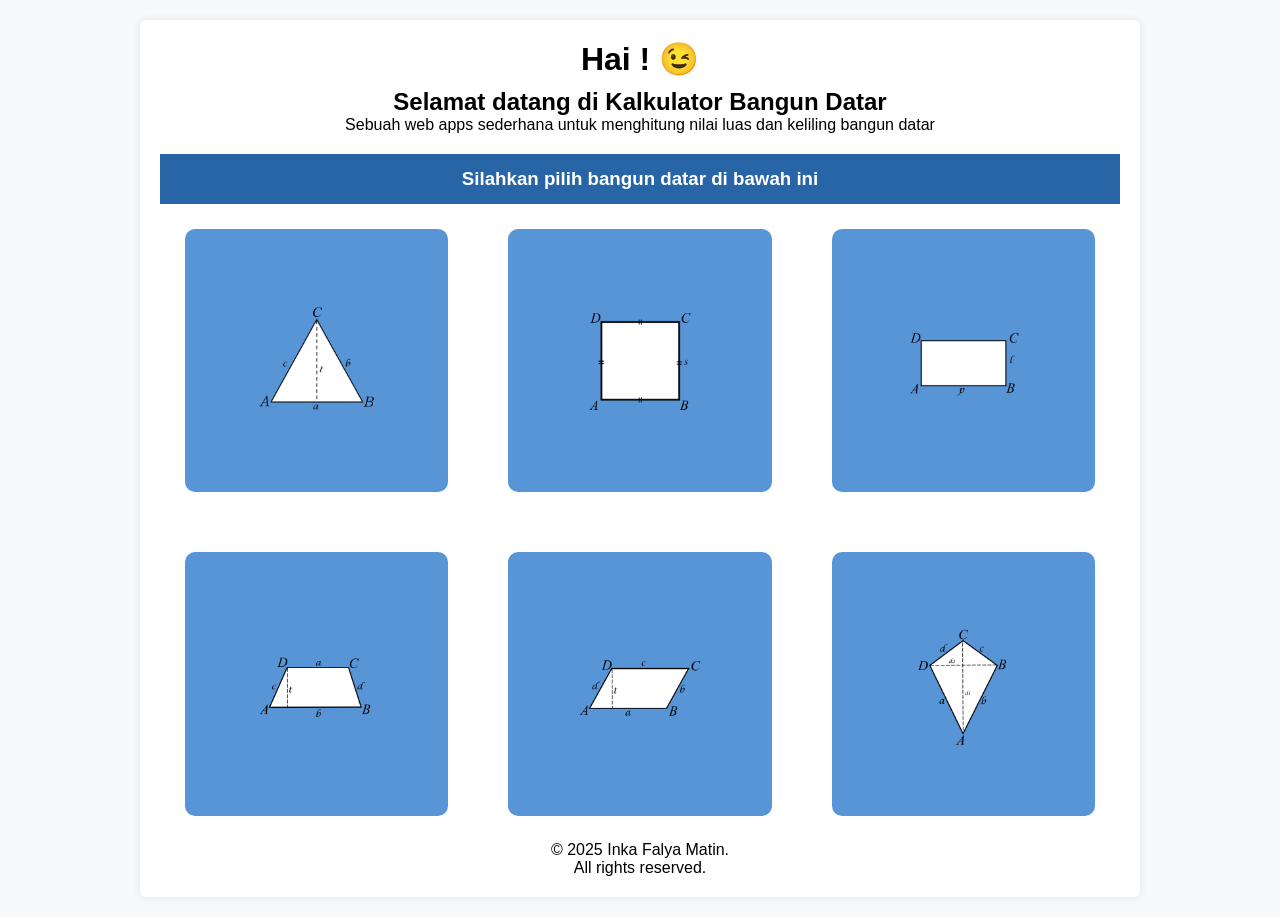
==== index.html @ 6a1deec6 "up project" ====
<!DOCTYPE html>
<html lang="id">

<head>
    <meta charset="UTF-8">
    <meta name="viewport" content="width=device-width, initial-scale=1.0">
    <title>Kalkulator Bangun Datar</title>
    <link rel="stylesheet" href="css\style.css">
</head>

<body>
    <div class="container">
        <!-- Header Content -->
        <header>
            <h1>Hai ! 😉</h1>
            <h2>Selamat datang di Kalkulator Bangun Datar</h2>
            <p>Sebuah web apps sederhana untuk menghitung nilai luas dan keliling bangun datar</p>
        </header>
        <!-- Main Menu -->
        <main>
            <h3>Silahkan pilih bangun datar di bawah ini</h3>
            <div class="grid-menu">
                <div class="card-menu" onclick="location.href='segitiga.html'"><img src="images\segitiga.png"
                        alt="Segitiga">
                </div>
                <div class="card-menu" onclick="location.href='persegi.html'"><img src="images\persegi.png" alt="Persegi">
                </div>
                <div class="card-menu" onclick="location.href='persegi-panjang.html'"><img src="images\persegi panjang.png"
                        alt="Persegi Panjang">
                </div>
                <div class="card-menu" onclick="location.href='trapesium.html'"><img src="images\trapesium.png"
                        alt="Trapesium">
                </div>
                <div class="card-menu" onclick="location.href='jajar-genjang.html'"><img src="images\jajar genjang.png"
                        alt="Jajar Genjang">
                </div>
                <div class="card-menu" onclick="location.href='layang-layang.html'"><img src="images\layang-layang.png"
                        alt="Layang-Layang">
                </div>
            </div>
        </main>
        <!-- Footer Content -->
        <footer>
            <p>&copy; 2025 Inka Falya Matin.
            <p></p>All rights reserved.</p>
        </footer>
    </div>
</body>

</html>
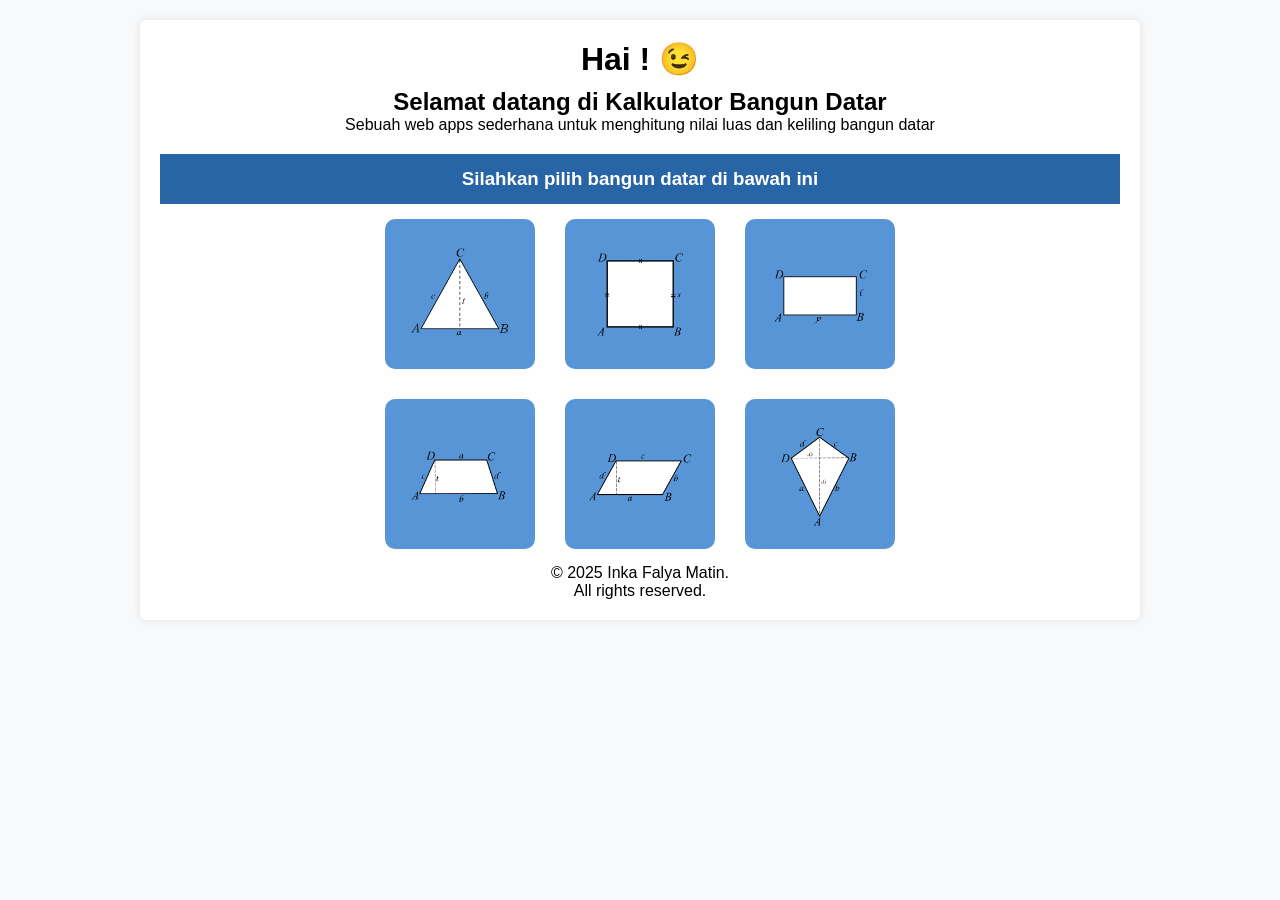
==== commit 997ef1ae: "up project" ====
--- a/index.html
+++ b/index.html
@@ -1,50 +1,54 @@
-<!DOCTYPE html>
-<html lang="id">
-
-<head>
-    <meta charset="UTF-8">
-    <meta name="viewport" content="width=device-width, initial-scale=1.0">
-    <title>Kalkulator Bangun Datar</title>
-    <link rel="stylesheet" href="css\style.css">
-</head>
-
-<body>
-    <div class="container">
-        <!-- Header Content -->
-        <header>
-            <h1>Hai ! 😉</h1>
-            <h2>Selamat datang di Kalkulator Bangun Datar</h2>
-            <p>Sebuah web apps sederhana untuk menghitung nilai luas dan keliling bangun datar</p>
-        </header>
-        <!-- Main Menu -->
-        <main>
-            <h3>Silahkan pilih bangun datar di bawah ini</h3>
-            <div class="grid-menu">
-                <div class="card-menu" onclick="location.href='segitiga.html'"><img src="images\segitiga.png"
-                        alt="Segitiga">
-                </div>
-                <div class="card-menu" onclick="location.href='persegi.html'"><img src="images\persegi.png" alt="Persegi">
-                </div>
-                <div class="card-menu" onclick="location.href='persegi-panjang.html'"><img src="images\persegi panjang.png"
-                        alt="Persegi Panjang">
-                </div>
-                <div class="card-menu" onclick="location.href='trapesium.html'"><img src="images\trapesium.png"
-                        alt="Trapesium">
-                </div>
-                <div class="card-menu" onclick="location.href='jajar-genjang.html'"><img src="images\jajar genjang.png"
-                        alt="Jajar Genjang">
-                </div>
-                <div class="card-menu" onclick="location.href='layang-layang.html'"><img src="images\layang-layang.png"
-                        alt="Layang-Layang">
-                </div>
-            </div>
-        </main>
-        <!-- Footer Content -->
-        <footer>
-            <p>&copy; 2025 Inka Falya Matin.
-            <p></p>All rights reserved.</p>
-        </footer>
-    </div>
-</body>
-
+<!DOCTYPE html>
+<html lang="id">
+
+<head>
+    <meta charset="UTF-8">
+    <meta name="viewport" content="width=device-width, initial-scale=1.0">
+    <link rel="icon" href="images\icon.png">
+    <title>Kalkulator Bangun Datar</title>
+    <link rel="stylesheet" href="css\style.css">
+</head>
+
+<body>
+    <div class="container">
+        <!-- Header Content -->
+        <header>
+            <h1>Hai ! 😉</h1>
+            <h2>Selamat datang di Kalkulator Bangun Datar</h2>
+            <p>Sebuah web apps sederhana untuk menghitung nilai luas dan keliling bangun datar</p>
+        </header>
+        <!-- Main Menu -->
+        <main>
+            <h3>Silahkan pilih bangun datar di bawah ini</h3>
+            <div class="grid-container">
+                <div class="grid-menu">
+                    <div class="card-menu" onclick="location.href='segitiga.html'"><img src="images\segitiga.png"
+                            alt="Segitiga">
+                    </div>
+                    <div class="card-menu" onclick="location.href='persegi.html'"><img src="images\persegi.png"
+                            alt="Persegi">
+                    </div>
+                    <div class="card-menu" onclick="location.href='persegi-panjang.html'"><img
+                            src="images\persegi panjang.png" alt="Persegi Panjang">
+                    </div>
+                    <div class="card-menu" onclick="location.href='trapesium.html'"><img src="images\trapesium.png"
+                            alt="Trapesium">
+                    </div>
+                    <div class="card-menu" onclick="location.href='jajar-genjang.html'"><img
+                            src="images\jajar genjang.png" alt="Jajar Genjang">
+                    </div>
+                    <div class="card-menu" onclick="location.href='layang-layang.html'"><img
+                            src="images\layang-layang.png" alt="Layang-Layang">
+                    </div>
+                </div>
+            </div>
+        </main>
+        <!-- Footer Content -->
+        <footer>
+            <p>&copy; 2025 Inka Falya Matin.
+            <p></p>All rights reserved.</p>
+        </footer>
+    </div>
+</body>
+
 </html>
